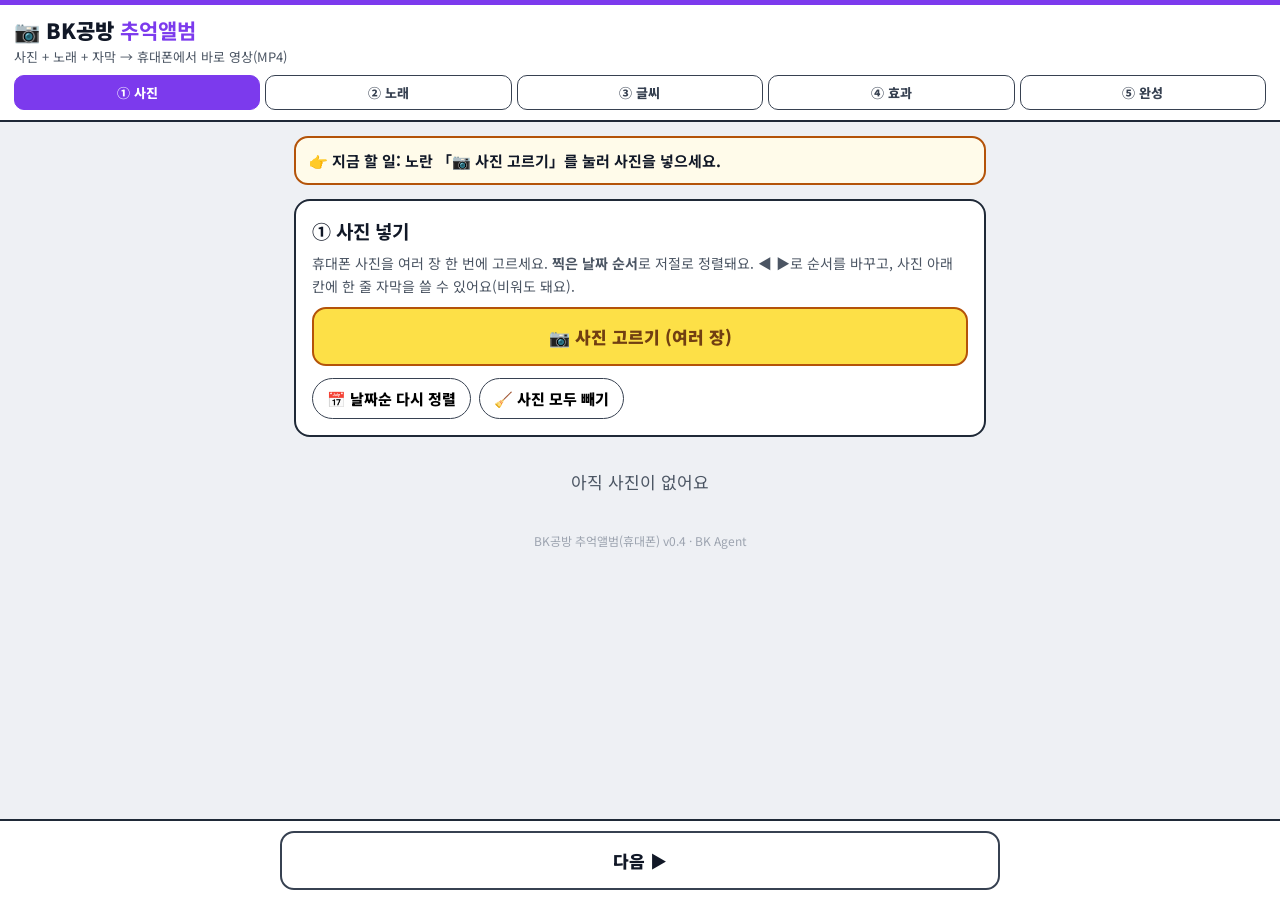
==== index.html @ 102a4ceb "추억앨범 v0.4: Flow 프레임 모드 안내 · 사진 그대로 움직이게" ====
<!doctype html>
<html lang="ko">
<head>
<meta charset="utf-8">
<meta name="viewport" content="width=device-width, initial-scale=1, viewport-fit=cover">
<title>BK공방 추억앨범</title>
<meta name="theme-color" content="#7c3aed">
<link rel="icon" href="icon-192.png">
<link rel="manifest" href="manifest.json">
<link rel="apple-touch-icon" href="icon-192.png">
<link rel="preconnect" href="https://fonts.googleapis.com">
<link rel="stylesheet" href="https://fonts.googleapis.com/css2?family=Noto+Sans+KR:wght@400;700;900&family=Black+Han+Sans&family=Gowun+Batang:wght@700&display=swap">
<style>
:root{--bg:#eef0f4;--ink:#111827;--sub:#4b5563;--line:#1f2937;--y:#fde047;--yb:#b45309;--p:#7c3aed}
*{box-sizing:border-box}
html,body{margin:0;background:var(--bg);color:var(--ink);font-family:'Noto Sans KR','Malgun Gothic',sans-serif;font-size:17px;-webkit-text-size-adjust:100%}
header{position:sticky;top:0;z-index:20;background:#fff;border-bottom:2px solid var(--line);border-top:5px solid var(--p);padding:10px 14px}
header h1{margin:0;font-size:21px;font-weight:900}header h1 b{color:var(--p)}
header .sub{font-size:13px;color:var(--sub);margin-top:2px}
nav{display:grid;grid-template-columns:repeat(5,1fr);gap:5px;margin-top:9px}
nav button{border:1.5px solid #374151;border-radius:10px;background:#fff;padding:7px 2px;font:inherit;font-size:13px;font-weight:800;color:#374151}
nav button.on{background:var(--p);border-color:var(--p);color:#fff}
nav button.done::after{content:' ✓';color:#16a34a}nav button.on.done::after{color:#bbf7d0}
main{padding:14px 14px 120px;max-width:720px;margin:0 auto}
.now{background:#fffbea;border:2px solid var(--yb);border-radius:14px;padding:11px 13px;font-weight:700;font-size:15px;line-height:1.55;margin-bottom:14px}
.card{background:#fff;border:2px solid var(--line);border-radius:16px;padding:16px;margin-bottom:14px}
.card h2{margin:0 0 8px;font-size:19px}
.hint{color:var(--sub);font-size:14px;line-height:1.6;margin:4px 0 10px}
.btn{display:block;width:100%;border:2px solid #374151;border-radius:14px;background:#fff;padding:15px;font:inherit;font-size:17px;font-weight:900;color:var(--ink);margin-top:10px;text-align:center}
.btn.y{background:var(--y);border-color:var(--yb);color:#713f12}
.btn.on{background:#f3e8ff;border-color:var(--p);color:#6d28d9}
.btn.sm{display:inline-block;width:auto;padding:9px 13px;font-size:14px;margin:0}
.tab{display:none}.tab.on{display:block}
.grid{display:grid;grid-template-columns:1fr 1fr;gap:10px}
.ph{background:#fff;border:2px solid var(--line);border-radius:14px;padding:8px;display:flex;flex-direction:column;gap:6px}
.ph .top{display:flex;align-items:center;justify-content:space-between;font-weight:900}
.ph .top span{font-size:12px;color:var(--sub);font-weight:600}
.ph img{width:100%;aspect-ratio:1;object-fit:cover;border-radius:10px;background:#e5e7eb}
.ph input{width:100%;font:inherit;font-size:14px;padding:8px;border:1.5px solid #374151;border-radius:8px}
.ph .row{display:flex;gap:5px}.ph .row button{flex:1;border:1.5px solid #374151;border-radius:9px;background:#fff;padding:8px 0;font:inherit;font-weight:900}
label.f{display:block;font-weight:800;margin:12px 0 6px}
input[type=text],select,textarea{width:100%;font:inherit;font-size:17px;padding:12px;border:1.5px solid #374151;border-radius:10px;background:#fff}
.chips{display:flex;flex-wrap:wrap;gap:8px}
.chips button{border:1.5px solid #374151;border-radius:999px;background:#fff;padding:9px 14px;font:inherit;font-size:15px;font-weight:800}
.chips button.on{background:#f3e8ff;border-color:var(--p);color:#6d28d9}
.chk{display:flex;gap:10px;align-items:center;font-weight:800;margin-top:12px}.chk input{width:24px;height:24px}
audio{width:100%;margin-top:10px}
video{width:100%;border-radius:12px;background:#000;margin-top:12px}
.bar{height:14px;border-radius:999px;background:#e5e7eb;overflow:hidden;margin-top:12px}.bar>div{height:100%;width:0;background:var(--p)}
#prog{font-weight:800;margin-top:8px}
.foot{position:fixed;left:0;right:0;bottom:0;background:#fff;border-top:2px solid var(--line);padding:10px 14px calc(10px + env(safe-area-inset-bottom));z-index:30}
.foot .btn{margin:0;max-width:720px;margin:0 auto}
#toast{position:fixed;left:50%;bottom:96px;transform:translateX(-50%);background:#111827;color:#fff;padding:11px 16px;border-radius:12px;font-weight:700;display:none;z-index:50;max-width:90%;text-align:center}
.ph .vbtn{border:1.5px solid var(--p);border-radius:9px;background:#f5f3ff;color:#6d28d9;padding:8px 0;font:inherit;font-size:14px;font-weight:900}
.ph .vbtn.has{background:#16a34a;border-color:#16a34a;color:#fff}
.ph .imgw{position:relative}.ph .imgw b{position:absolute;left:6px;top:6px;background:#16a34a;color:#fff;font-size:12px;padding:2px 7px;border-radius:999px}
.sheet{position:fixed;inset:0;background:rgba(0,0,0,.55);z-index:60;display:flex;align-items:flex-end;justify-content:center}
.sbox{background:#fff;border-radius:18px 18px 0 0;padding:16px 16px calc(16px + env(safe-area-inset-bottom));width:100%;max-width:720px;max-height:92vh;overflow:auto}
.sbox h2{margin:0 0 6px;font-size:19px}.sbox img,.sbox video{width:100%;max-height:28vh;object-fit:contain;background:#111;border-radius:10px}
.empty{text-align:center;color:var(--sub);padding:18px 0}
.ver{text-align:center;color:#9ca3af;font-size:12px;margin-top:20px}
</style>
</head>
<body>
<header>
  <h1>📷 BK공방 <b>추억앨범</b></h1>
  <div class="sub" id="pname">사진 + 노래 + 자막 → 휴대폰에서 바로 영상(MP4)</div>
  <nav id="nav">
    <button data-t="photo">① 사진</button><button data-t="music">② 노래</button><button data-t="text">③ 글씨</button><button data-t="fx">④ 효과</button><button data-t="make">⑤ 완성</button>
  </nav>
</header>
<main>
  <div class="now" id="now"></div>

  <section class="tab" id="t-photo">
    <div class="card"><h2>① 사진 넣기</h2>
      <p class="hint">휴대폰 사진을 여러 장 한 번에 고르세요. <b>찍은 날짜 순서</b>로 저절로 정렬돼요. ◀ ▶로 순서를 바꾸고, 사진 아래 칸에 한 줄 자막을 쓸 수 있어요(비워도 돼요).</p>
      <button class="btn" id="pick">📷 사진 고르기 (여러 장)</button>
      <div class="chips" style="margin-top:12px"><button class="sm" id="sortDate">📅 날짜순 다시 정렬</button><button class="sm" id="clearAll">🧹 사진 모두 빼기</button></div>
    </div>
    <div id="photos" class="grid"></div>
  </section>

  <section class="tab" id="t-music">
    <div class="card"><h2>② 노래 넣기</h2>
      <p class="hint">깔고 싶은 노래(MP3)를 고르세요. 다른 가수의 노래는 유튜브에서 저작권 문제가 생길 수 있어요.</p>
      <button class="btn" id="pickMusic">🎵 노래 고르기 (MP3)</button>
      <div id="musicInfo" class="hint"></div><audio id="aud" controls style="display:none"></audio>
      <label class="chk"><input type="checkbox" id="fit"> 사진 길이를 노래 길이에 맞추기 (추천)</label>
      <label class="f">사진 한 장 길이 <span id="secV"></span></label>
      <input type="range" id="sec" min="2" max="10" step="0.5" style="width:100%">
    </div>
  </section>

  <section class="tab" id="t-text">
    <div class="card"><h2>③ 제목 · 끝 글씨</h2>
      <label class="f">첫 화면 제목 (노랑 큰 글씨)</label><input type="text" id="title" placeholder="예) 우리 가족 2019 ~ 2026">
      <label class="f">마지막 화면 글씨</label><input type="text" id="endText" placeholder="예) 사랑해요, 우리 가족">
      <label class="f">사진 자막 자리</label>
      <div class="chips" id="capPos"><button data-v="low">아래쪽</button><button data-v="mid">가운데</button></div>
      <p class="hint" style="margin-top:12px">사진마다 자막은 ① 사진에서 써요.</p>
    </div>
  </section>

  <section class="tab" id="t-fx">
    <div class="card"><h2>④ 효과</h2>
      <p class="hint">안 골라도 부드럽게 넘어가는 영상이 나와요.</p>
      <label class="f">사진이 바뀔 때</label>
      <button class="btn" id="mixBtn">🎲 골고루 섞기</button>
      <p class="hint">켜면 사진마다 다른 모양으로 골고루 바뀌어요. 아래에서 한 가지를 누르면 그 모양만 써요.</p>
      <div class="chips" id="trans"></div>
      <label class="f">넘어가는 시간</label><div class="chips" id="speed"></div>
      <label class="f">🎨 색감</label><div class="chips" id="color"></div>
      <label class="f">✨ 분위기 효과 (영상 전체)</label><div class="chips" id="efx"></div>
      <label class="chk"><input type="checkbox" id="zoom"> 🖼 사진 천천히 확대</label>
      <label class="chk"><input type="checkbox" id="fadein"> 처음 검은 화면에서 서서히</label>
      <label class="chk"><input type="checkbox" id="fadeout"> 끝에 서서히 어두워지기</label>
    </div>
  </section>

  <section class="tab" id="t-make">
    <div class="card"><h2>⑤ 완성본 만들기</h2>
      <label class="f">화면 모양</label><div class="chips" id="ratio"><button data-v="9:16">📱 세로 (쇼츠 · 카톡)</button><button data-v="16:9">🖥 가로 (유튜브 · TV)</button></div>
      <label class="f">화질</label><div class="chips" id="qual"><button data-v="720">보통 720 (빠름)</button><button data-v="1080">선명 1080</button></div>
      <p class="hint" style="margin-top:12px" id="sum"></p>
      <button class="btn" id="make">🎞 완성본 만들기</button>
      <div class="bar"><div id="bar"></div></div><div id="prog" class="hint"></div>
      <p class="hint">만드는 동안 <b>화면을 켜 두고 이 화면에 있어 주세요.</b> 다른 앱으로 가면 멈춰요.</p>
      <video id="out" controls playsinline style="display:none"></video>
      <button class="btn" id="save" style="display:none">💾 휴대폰에 저장</button>
      <button class="btn" id="share" style="display:none">📤 카톡 · 다른 앱으로 보내기</button>
    </div>
  </section>
  <div class="ver">BK공방 추억앨범(휴대폰) v0.4 · BK Agent</div>
</main>
<div class="foot"><button class="btn y" id="next">다음 ▶</button></div>
<div id="toast"></div>
<div id="sheet" class="sheet" style="display:none"><div class="sbox">
  <h2 id="sTitle">✨ 사진을 영상으로</h2>
  <p class="hint">Google Flow에서 이 사진을 8초 영상으로 만들어 넣어요. <b>노란 버튼을 차례로</b> 누르세요. (권장: Veo 3.1 Lite · 10크레딧)</p>
  <img id="sImg" alt="">
  <button class="btn" data-s="0">① 사진을 휴대폰에 저장</button>
  <button class="btn" data-s="1">② Flow 프롬프트 복사</button>
  <button class="btn" data-s="2">③ Flow 열기</button>
  <div class="now" style="margin:10px 0 0;font-size:14px">⚠ Flow에서 꼭 이렇게 해야 <b>내 사진이 그대로 움직여요</b><br>
    ⓐ 입력 칸 아래에서 <b>「프레임」(Frames to Video)</b>을 고르기<br>
    ⓑ <b>「시작」(첫 프레임) 칸</b>에 ①에서 저장한 사진 넣기<br>
    ⓒ 화면 비율은 사진과 같게 (세로 사진 = 9:16)<br>
    ⓓ 프롬프트 붙여넣기 → 만들기 → 다운로드<br>
    <span style="color:#b91c1c">✖ 「재료」(Ingredients)에 넣거나 글만 넣으면 사진과 다른 새 영상이 나와요.</span></div>
  <button class="btn" data-s="3">④ 받은 영상 넣기</button>
  <button class="btn" data-s="del" id="sDel" style="display:none">🗑 넣은 영상 빼기 (사진으로 되돌리기)</button>
  <button class="btn" data-s="close">닫기</button>
</div></div>
<script src="fx.js"></script>
<script src="mp4mux.js"></script>
<script src="album.js"></script>
<script>if ('serviceWorker' in navigator && location.protocol === 'https:') navigator.serviceWorker.register('sw.js').catch(() => {});</script>
</body>
</html>
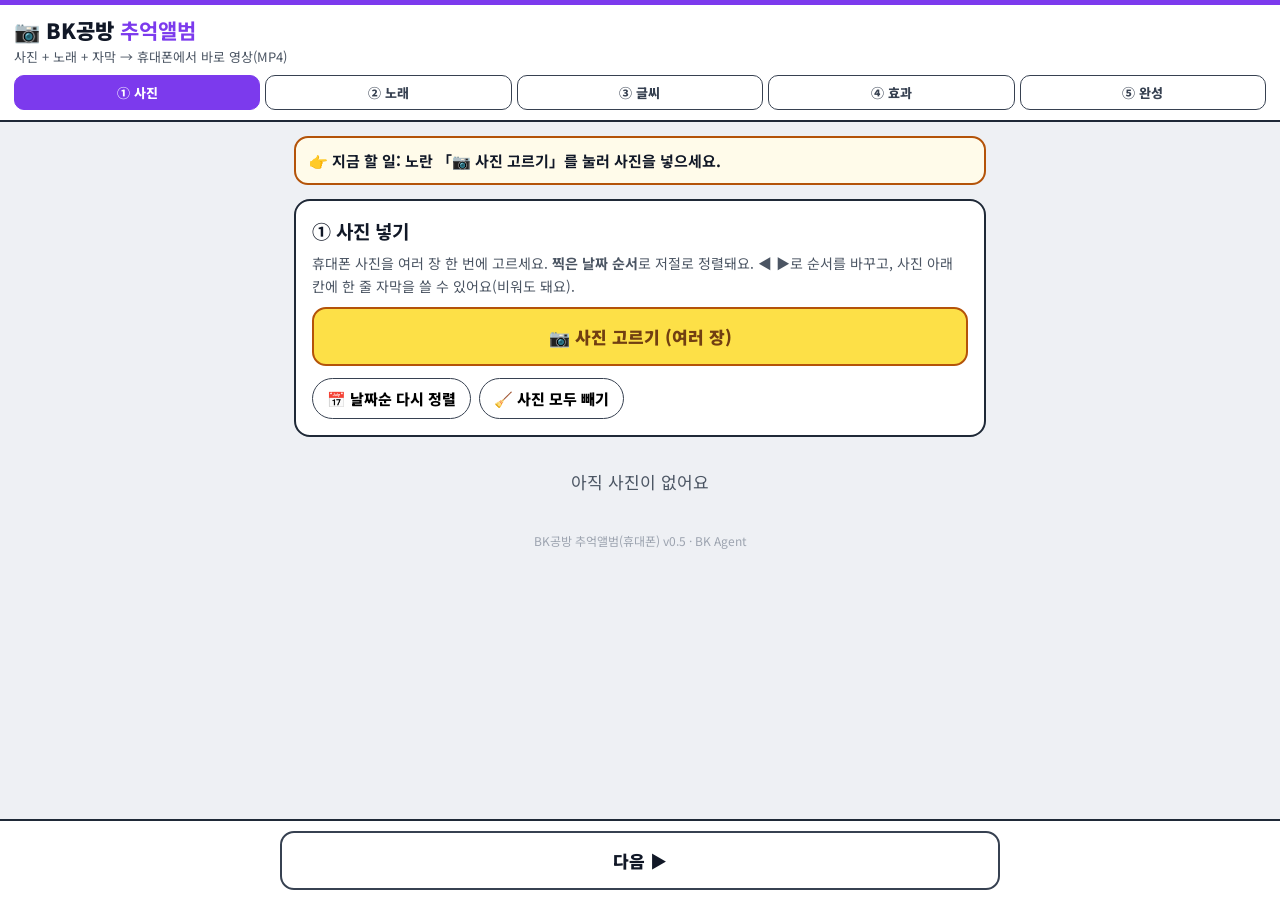
==== commit 54e2e0a6: "추억앨범 v0.5: Flow 사진 붙이는 순서 안내(실제 화면대로)" ====
--- a/index.html
+++ b/index.html
@@ -131,7 +131,7 @@
       <button class="btn" id="share" style="display:none">📤 카톡 · 다른 앱으로 보내기</button>
     </div>
   </section>
-  <div class="ver">BK공방 추억앨범(휴대폰) v0.4 · BK Agent</div>
+  <div class="ver">BK공방 추억앨범(휴대폰) v0.5 · BK Agent</div>
 </main>
 <div class="foot"><button class="btn y" id="next">다음 ▶</button></div>
 <div id="toast"></div>
@@ -143,11 +143,12 @@
   <button class="btn" data-s="1">② Flow 프롬프트 복사</button>
   <button class="btn" data-s="2">③ Flow 열기</button>
   <div class="now" style="margin:10px 0 0;font-size:14px">⚠ Flow에서 꼭 이렇게 해야 <b>내 사진이 그대로 움직여요</b><br>
-    ⓐ 입력 칸 아래에서 <b>「프레임」(Frames to Video)</b>을 고르기<br>
-    ⓑ <b>「시작」(첫 프레임) 칸</b>에 ①에서 저장한 사진 넣기<br>
-    ⓒ 화면 비율은 사진과 같게 (세로 사진 = 9:16)<br>
-    ⓓ 프롬프트 붙여넣기 → 만들기 → 다운로드<br>
-    <span style="color:#b91c1c">✖ 「재료」(Ingredients)에 넣거나 글만 넣으면 사진과 다른 새 영상이 나와요.</span></div>
+    ⓐ 처음 한 번: 위쪽 ＋ 또는 업로드(⬆)로 ①에서 저장한 사진을 Flow에 올리기<br>
+    ⓑ 입력 칸 <b>왼쪽 아래 「＋」</b> → 목록에서 <b>그 사진 누르기</b><br>
+    ⓒ 입력 칸 안에 <b>작은 사진이 붙었는지</b> 꼭 확인<br>
+    ⓓ 「무엇을 만들고 싶으신가요?」에 ②의 프롬프트 붙여넣기 → <b>→</b> 누르기<br>
+    ⓔ 다 되면 영상 누르기 → 다운로드<br>
+    <span style="color:#b91c1c">✖ 입력 칸에 사진이 안 붙은 채로 만들면 다른 사람 영상이 나와요.</span></div>
   <button class="btn" data-s="3">④ 받은 영상 넣기</button>
   <button class="btn" data-s="del" id="sDel" style="display:none">🗑 넣은 영상 빼기 (사진으로 되돌리기)</button>
   <button class="btn" data-s="close">닫기</button>
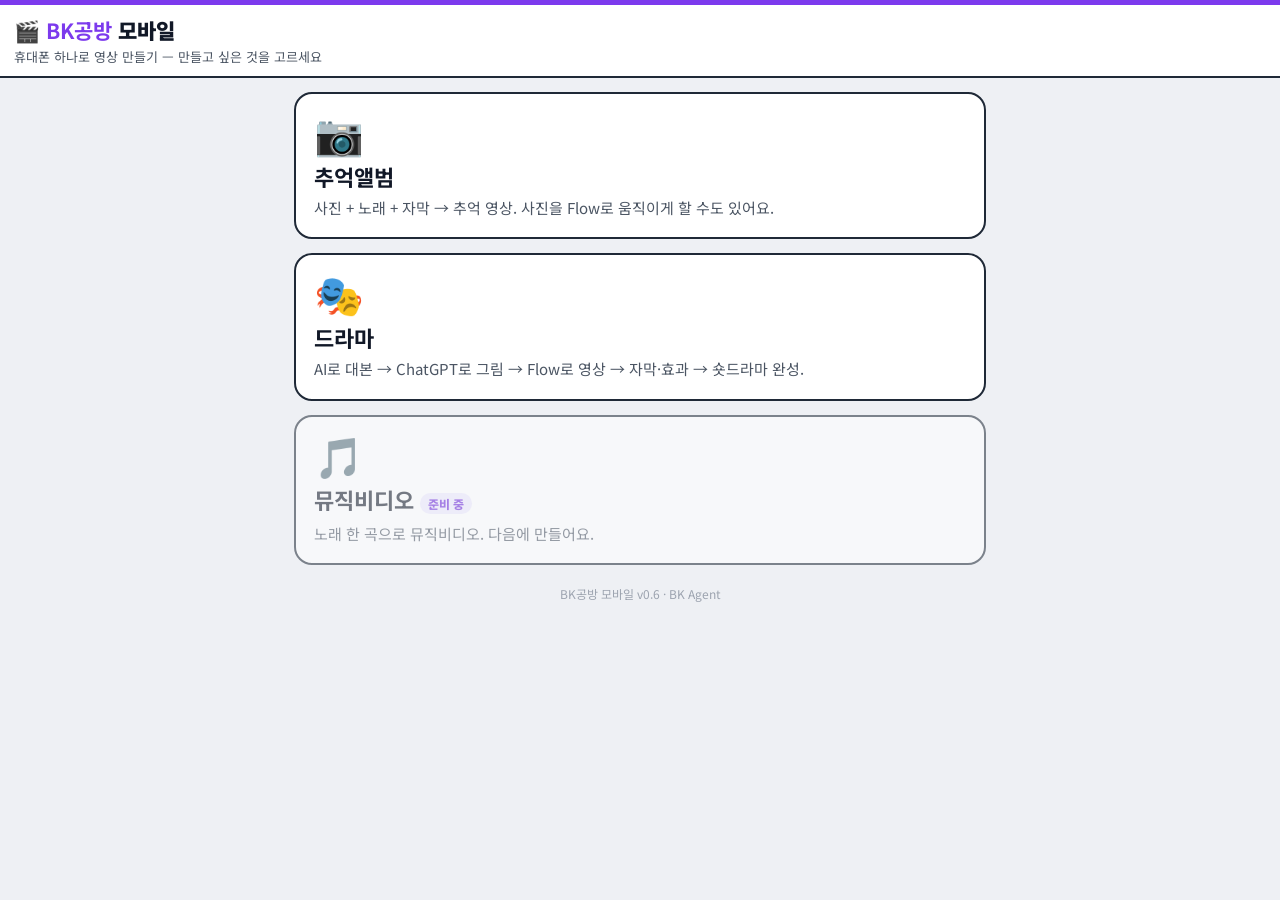
==== commit 57315ec9: "BK공방 모바일 v0.6: 대문 + 드라마 휴대폰판(보드 방식)" ====
--- a/index.html
+++ b/index.html
@@ -3,159 +3,25 @@
 <head>
 <meta charset="utf-8">
 <meta name="viewport" content="width=device-width, initial-scale=1, viewport-fit=cover">
-<title>BK공방 추억앨범</title>
+<title>BK공방</title>
 <meta name="theme-color" content="#7c3aed">
 <link rel="icon" href="icon-192.png">
 <link rel="manifest" href="manifest.json">
 <link rel="apple-touch-icon" href="icon-192.png">
-<link rel="preconnect" href="https://fonts.googleapis.com">
-<link rel="stylesheet" href="https://fonts.googleapis.com/css2?family=Noto+Sans+KR:wght@400;700;900&family=Black+Han+Sans&family=Gowun+Batang:wght@700&display=swap">
-<style>
-:root{--bg:#eef0f4;--ink:#111827;--sub:#4b5563;--line:#1f2937;--y:#fde047;--yb:#b45309;--p:#7c3aed}
-*{box-sizing:border-box}
-html,body{margin:0;background:var(--bg);color:var(--ink);font-family:'Noto Sans KR','Malgun Gothic',sans-serif;font-size:17px;-webkit-text-size-adjust:100%}
-header{position:sticky;top:0;z-index:20;background:#fff;border-bottom:2px solid var(--line);border-top:5px solid var(--p);padding:10px 14px}
-header h1{margin:0;font-size:21px;font-weight:900}header h1 b{color:var(--p)}
-header .sub{font-size:13px;color:var(--sub);margin-top:2px}
-nav{display:grid;grid-template-columns:repeat(5,1fr);gap:5px;margin-top:9px}
-nav button{border:1.5px solid #374151;border-radius:10px;background:#fff;padding:7px 2px;font:inherit;font-size:13px;font-weight:800;color:#374151}
-nav button.on{background:var(--p);border-color:var(--p);color:#fff}
-nav button.done::after{content:' ✓';color:#16a34a}nav button.on.done::after{color:#bbf7d0}
-main{padding:14px 14px 120px;max-width:720px;margin:0 auto}
-.now{background:#fffbea;border:2px solid var(--yb);border-radius:14px;padding:11px 13px;font-weight:700;font-size:15px;line-height:1.55;margin-bottom:14px}
-.card{background:#fff;border:2px solid var(--line);border-radius:16px;padding:16px;margin-bottom:14px}
-.card h2{margin:0 0 8px;font-size:19px}
-.hint{color:var(--sub);font-size:14px;line-height:1.6;margin:4px 0 10px}
-.btn{display:block;width:100%;border:2px solid #374151;border-radius:14px;background:#fff;padding:15px;font:inherit;font-size:17px;font-weight:900;color:var(--ink);margin-top:10px;text-align:center}
-.btn.y{background:var(--y);border-color:var(--yb);color:#713f12}
-.btn.on{background:#f3e8ff;border-color:var(--p);color:#6d28d9}
-.btn.sm{display:inline-block;width:auto;padding:9px 13px;font-size:14px;margin:0}
-.tab{display:none}.tab.on{display:block}
-.grid{display:grid;grid-template-columns:1fr 1fr;gap:10px}
-.ph{background:#fff;border:2px solid var(--line);border-radius:14px;padding:8px;display:flex;flex-direction:column;gap:6px}
-.ph .top{display:flex;align-items:center;justify-content:space-between;font-weight:900}
-.ph .top span{font-size:12px;color:var(--sub);font-weight:600}
-.ph img{width:100%;aspect-ratio:1;object-fit:cover;border-radius:10px;background:#e5e7eb}
-.ph input{width:100%;font:inherit;font-size:14px;padding:8px;border:1.5px solid #374151;border-radius:8px}
-.ph .row{display:flex;gap:5px}.ph .row button{flex:1;border:1.5px solid #374151;border-radius:9px;background:#fff;padding:8px 0;font:inherit;font-weight:900}
-label.f{display:block;font-weight:800;margin:12px 0 6px}
-input[type=text],select,textarea{width:100%;font:inherit;font-size:17px;padding:12px;border:1.5px solid #374151;border-radius:10px;background:#fff}
-.chips{display:flex;flex-wrap:wrap;gap:8px}
-.chips button{border:1.5px solid #374151;border-radius:999px;background:#fff;padding:9px 14px;font:inherit;font-size:15px;font-weight:800}
-.chips button.on{background:#f3e8ff;border-color:var(--p);color:#6d28d9}
-.chk{display:flex;gap:10px;align-items:center;font-weight:800;margin-top:12px}.chk input{width:24px;height:24px}
-audio{width:100%;margin-top:10px}
-video{width:100%;border-radius:12px;background:#000;margin-top:12px}
-.bar{height:14px;border-radius:999px;background:#e5e7eb;overflow:hidden;margin-top:12px}.bar>div{height:100%;width:0;background:var(--p)}
-#prog{font-weight:800;margin-top:8px}
-.foot{position:fixed;left:0;right:0;bottom:0;background:#fff;border-top:2px solid var(--line);padding:10px 14px calc(10px + env(safe-area-inset-bottom));z-index:30}
-.foot .btn{margin:0;max-width:720px;margin:0 auto}
-#toast{position:fixed;left:50%;bottom:96px;transform:translateX(-50%);background:#111827;color:#fff;padding:11px 16px;border-radius:12px;font-weight:700;display:none;z-index:50;max-width:90%;text-align:center}
-.ph .vbtn{border:1.5px solid var(--p);border-radius:9px;background:#f5f3ff;color:#6d28d9;padding:8px 0;font:inherit;font-size:14px;font-weight:900}
-.ph .vbtn.has{background:#16a34a;border-color:#16a34a;color:#fff}
-.ph .imgw{position:relative}.ph .imgw b{position:absolute;left:6px;top:6px;background:#16a34a;color:#fff;font-size:12px;padding:2px 7px;border-radius:999px}
-.sheet{position:fixed;inset:0;background:rgba(0,0,0,.55);z-index:60;display:flex;align-items:flex-end;justify-content:center}
-.sbox{background:#fff;border-radius:18px 18px 0 0;padding:16px 16px calc(16px + env(safe-area-inset-bottom));width:100%;max-width:720px;max-height:92vh;overflow:auto}
-.sbox h2{margin:0 0 6px;font-size:19px}.sbox img,.sbox video{width:100%;max-height:28vh;object-fit:contain;background:#111;border-radius:10px}
-.empty{text-align:center;color:var(--sub);padding:18px 0}
-.ver{text-align:center;color:#9ca3af;font-size:12px;margin-top:20px}
-</style>
+<link rel="stylesheet" href="https://fonts.googleapis.com/css2?family=Noto+Sans+KR:wght@400;700;900&display=swap">
+<link rel="stylesheet" href="app.css">
 </head>
 <body>
 <header>
-  <h1>📷 BK공방 <b>추억앨범</b></h1>
-  <div class="sub" id="pname">사진 + 노래 + 자막 → 휴대폰에서 바로 영상(MP4)</div>
-  <nav id="nav">
-    <button data-t="photo">① 사진</button><button data-t="music">② 노래</button><button data-t="text">③ 글씨</button><button data-t="fx">④ 효과</button><button data-t="make">⑤ 완성</button>
-  </nav>
+  <h1>🎬 <b>BK공방</b> 모바일</h1>
+  <div class="sub">휴대폰 하나로 영상 만들기 — 만들고 싶은 것을 고르세요</div>
 </header>
 <main>
-  <div class="now" id="now"></div>
-
-  <section class="tab" id="t-photo">
-    <div class="card"><h2>① 사진 넣기</h2>
-      <p class="hint">휴대폰 사진을 여러 장 한 번에 고르세요. <b>찍은 날짜 순서</b>로 저절로 정렬돼요. ◀ ▶로 순서를 바꾸고, 사진 아래 칸에 한 줄 자막을 쓸 수 있어요(비워도 돼요).</p>
-      <button class="btn" id="pick">📷 사진 고르기 (여러 장)</button>
-      <div class="chips" style="margin-top:12px"><button class="sm" id="sortDate">📅 날짜순 다시 정렬</button><button class="sm" id="clearAll">🧹 사진 모두 빼기</button></div>
-    </div>
-    <div id="photos" class="grid"></div>
-  </section>
-
-  <section class="tab" id="t-music">
-    <div class="card"><h2>② 노래 넣기</h2>
-      <p class="hint">깔고 싶은 노래(MP3)를 고르세요. 다른 가수의 노래는 유튜브에서 저작권 문제가 생길 수 있어요.</p>
-      <button class="btn" id="pickMusic">🎵 노래 고르기 (MP3)</button>
-      <div id="musicInfo" class="hint"></div><audio id="aud" controls style="display:none"></audio>
-      <label class="chk"><input type="checkbox" id="fit"> 사진 길이를 노래 길이에 맞추기 (추천)</label>
-      <label class="f">사진 한 장 길이 <span id="secV"></span></label>
-      <input type="range" id="sec" min="2" max="10" step="0.5" style="width:100%">
-    </div>
-  </section>
-
-  <section class="tab" id="t-text">
-    <div class="card"><h2>③ 제목 · 끝 글씨</h2>
-      <label class="f">첫 화면 제목 (노랑 큰 글씨)</label><input type="text" id="title" placeholder="예) 우리 가족 2019 ~ 2026">
-      <label class="f">마지막 화면 글씨</label><input type="text" id="endText" placeholder="예) 사랑해요, 우리 가족">
-      <label class="f">사진 자막 자리</label>
-      <div class="chips" id="capPos"><button data-v="low">아래쪽</button><button data-v="mid">가운데</button></div>
-      <p class="hint" style="margin-top:12px">사진마다 자막은 ① 사진에서 써요.</p>
-    </div>
-  </section>
-
-  <section class="tab" id="t-fx">
-    <div class="card"><h2>④ 효과</h2>
-      <p class="hint">안 골라도 부드럽게 넘어가는 영상이 나와요.</p>
-      <label class="f">사진이 바뀔 때</label>
-      <button class="btn" id="mixBtn">🎲 골고루 섞기</button>
-      <p class="hint">켜면 사진마다 다른 모양으로 골고루 바뀌어요. 아래에서 한 가지를 누르면 그 모양만 써요.</p>
-      <div class="chips" id="trans"></div>
-      <label class="f">넘어가는 시간</label><div class="chips" id="speed"></div>
-      <label class="f">🎨 색감</label><div class="chips" id="color"></div>
-      <label class="f">✨ 분위기 효과 (영상 전체)</label><div class="chips" id="efx"></div>
-      <label class="chk"><input type="checkbox" id="zoom"> 🖼 사진 천천히 확대</label>
-      <label class="chk"><input type="checkbox" id="fadein"> 처음 검은 화면에서 서서히</label>
-      <label class="chk"><input type="checkbox" id="fadeout"> 끝에 서서히 어두워지기</label>
-    </div>
-  </section>
-
-  <section class="tab" id="t-make">
-    <div class="card"><h2>⑤ 완성본 만들기</h2>
-      <label class="f">화면 모양</label><div class="chips" id="ratio"><button data-v="9:16">📱 세로 (쇼츠 · 카톡)</button><button data-v="16:9">🖥 가로 (유튜브 · TV)</button></div>
-      <label class="f">화질</label><div class="chips" id="qual"><button data-v="720">보통 720 (빠름)</button><button data-v="1080">선명 1080</button></div>
-      <p class="hint" style="margin-top:12px" id="sum"></p>
-      <button class="btn" id="make">🎞 완성본 만들기</button>
-      <div class="bar"><div id="bar"></div></div><div id="prog" class="hint"></div>
-      <p class="hint">만드는 동안 <b>화면을 켜 두고 이 화면에 있어 주세요.</b> 다른 앱으로 가면 멈춰요.</p>
-      <video id="out" controls playsinline style="display:none"></video>
-      <button class="btn" id="save" style="display:none">💾 휴대폰에 저장</button>
-      <button class="btn" id="share" style="display:none">📤 카톡 · 다른 앱으로 보내기</button>
-    </div>
-  </section>
-  <div class="ver">BK공방 추억앨범(휴대폰) v0.5 · BK Agent</div>
+  <a class="big" href="album.html"><div class="e">📷</div><h2>추억앨범</h2><p>사진 + 노래 + 자막 → 추억 영상. 사진을 Flow로 움직이게 할 수도 있어요.</p></a>
+  <a class="big" href="drama.html"><div class="e">🎭</div><h2>드라마</h2><p>AI로 대본 → ChatGPT로 그림 → Flow로 영상 → 자막·효과 → 숏드라마 완성.</p></a>
+  <div class="big soon"><div class="e">🎵</div><h2>뮤직비디오 <span class="tag">준비 중</span></h2><p>노래 한 곡으로 뮤직비디오. 다음에 만들어요.</p></div>
+  <div class="ver">BK공방 모바일 v0.6 · BK Agent</div>
 </main>
-<div class="foot"><button class="btn y" id="next">다음 ▶</button></div>
-<div id="toast"></div>
-<div id="sheet" class="sheet" style="display:none"><div class="sbox">
-  <h2 id="sTitle">✨ 사진을 영상으로</h2>
-  <p class="hint">Google Flow에서 이 사진을 8초 영상으로 만들어 넣어요. <b>노란 버튼을 차례로</b> 누르세요. (권장: Veo 3.1 Lite · 10크레딧)</p>
-  <img id="sImg" alt="">
-  <button class="btn" data-s="0">① 사진을 휴대폰에 저장</button>
-  <button class="btn" data-s="1">② Flow 프롬프트 복사</button>
-  <button class="btn" data-s="2">③ Flow 열기</button>
-  <div class="now" style="margin:10px 0 0;font-size:14px">⚠ Flow에서 꼭 이렇게 해야 <b>내 사진이 그대로 움직여요</b><br>
-    ⓐ 처음 한 번: 위쪽 ＋ 또는 업로드(⬆)로 ①에서 저장한 사진을 Flow에 올리기<br>
-    ⓑ 입력 칸 <b>왼쪽 아래 「＋」</b> → 목록에서 <b>그 사진 누르기</b><br>
-    ⓒ 입력 칸 안에 <b>작은 사진이 붙었는지</b> 꼭 확인<br>
-    ⓓ 「무엇을 만들고 싶으신가요?」에 ②의 프롬프트 붙여넣기 → <b>→</b> 누르기<br>
-    ⓔ 다 되면 영상 누르기 → 다운로드<br>
-    <span style="color:#b91c1c">✖ 입력 칸에 사진이 안 붙은 채로 만들면 다른 사람 영상이 나와요.</span></div>
-  <button class="btn" data-s="3">④ 받은 영상 넣기</button>
-  <button class="btn" data-s="del" id="sDel" style="display:none">🗑 넣은 영상 빼기 (사진으로 되돌리기)</button>
-  <button class="btn" data-s="close">닫기</button>
-</div></div>
-<script src="fx.js"></script>
-<script src="mp4mux.js"></script>
-<script src="album.js"></script>
 <script>if ('serviceWorker' in navigator && location.protocol === 'https:') navigator.serviceWorker.register('sw.js').catch(() => {});</script>
 </body>
 </html>
--- a/app.css
+++ b/app.css
@@ -0,0 +1,67 @@
+/* BK공방 모바일 공용 모양 (대문 · 드라마) — 추억앨범과 같은 모양 */
+:root{--bg:#eef0f4;--ink:#111827;--sub:#4b5563;--line:#1f2937;--y:#fde047;--yb:#b45309;--p:#7c3aed}
+*{box-sizing:border-box}
+html,body{margin:0;background:var(--bg);color:var(--ink);font-family:'Noto Sans KR','Malgun Gothic',sans-serif;font-size:17px;-webkit-text-size-adjust:100%}
+header{position:sticky;top:0;z-index:20;background:#fff;border-bottom:2px solid var(--line);border-top:5px solid var(--p);padding:10px 14px}
+header h1{margin:0;font-size:21px;font-weight:900}header h1 b{color:var(--p)}
+header .home{text-decoration:none;margin-right:2px}
+header .sub{font-size:13px;color:var(--sub);margin-top:2px}
+nav{display:grid;grid-template-columns:repeat(5,1fr);gap:5px;margin-top:9px}
+nav.n6{grid-template-columns:repeat(6,1fr);gap:4px}
+nav button{border:1.5px solid #374151;border-radius:10px;background:#fff;padding:7px 1px;font:inherit;font-size:13px;font-weight:800;color:#374151}
+nav.n6 button{font-size:12px}
+nav button.on{background:var(--p);border-color:var(--p);color:#fff}
+nav button.done::after{content:' ✓';color:#16a34a}nav button.on.done::after{color:#bbf7d0}
+main{padding:14px 14px 120px;max-width:720px;margin:0 auto}
+.now{background:#fffbea;border:2px solid var(--yb);border-radius:14px;padding:11px 13px;font-weight:700;font-size:15px;line-height:1.55;margin-bottom:14px}
+.card{background:#fff;border:2px solid var(--line);border-radius:16px;padding:16px;margin-bottom:14px}
+.card h2{margin:0 0 8px;font-size:19px}
+h3.sec{font-size:17px;margin:18px 2px 8px}
+.hint{color:var(--sub);font-size:14px;line-height:1.6;margin:4px 0 10px}
+.btn{display:block;width:100%;border:2px solid #374151;border-radius:14px;background:#fff;padding:15px;font:inherit;font-size:17px;font-weight:900;color:var(--ink);margin-top:10px;text-align:center}
+.btn.y{background:var(--y);border-color:var(--yb);color:#713f12}
+.btn.on{background:#f3e8ff;border-color:var(--p);color:#6d28d9}
+.btn.sm{display:inline-block;width:auto;padding:9px 13px;font-size:14px;margin:0}
+.btn:disabled{opacity:.6}
+.tab{display:none}.tab.on{display:block}
+label.f{display:block;font-weight:800;margin:12px 0 6px}
+input[type=text],select,textarea{width:100%;font:inherit;font-size:16px;padding:12px;border:1.5px solid #374151;border-radius:10px;background:#fff}
+textarea{resize:vertical;line-height:1.5}
+.chips{display:flex;flex-wrap:wrap;gap:8px}
+.chips button{border:1.5px solid #374151;border-radius:999px;background:#fff;padding:9px 14px;font:inherit;font-size:15px;font-weight:800}
+.chips button.on{background:#f3e8ff;border-color:var(--p);color:#6d28d9}
+.chk{display:flex;gap:10px;align-items:center;font-weight:800;margin-top:12px}.chk input{width:24px;height:24px;flex:none}
+video{width:100%;border-radius:12px;background:#000;margin-top:12px}
+.bar{height:14px;border-radius:999px;background:#e5e7eb;overflow:hidden;margin-top:12px}.bar>div{height:100%;width:0;background:var(--p)}
+#prog{font-weight:800;margin-top:8px}
+.foot{position:fixed;left:0;right:0;bottom:0;background:#fff;border-top:2px solid var(--line);padding:10px 14px calc(10px + env(safe-area-inset-bottom));z-index:30}
+.foot .btn{margin:0 auto;max-width:720px}
+#toast{position:fixed;left:50%;bottom:96px;transform:translateX(-50%);background:#111827;color:#fff;padding:11px 16px;border-radius:12px;font-weight:700;display:none;z-index:70;max-width:90%;text-align:center}
+.empty{text-align:center;color:var(--sub);padding:18px 0}
+.ver{text-align:center;color:#9ca3af;font-size:12px;margin-top:20px}
+/* 보드 줄 */
+.list{display:flex;flex-direction:column;gap:10px}
+.row{background:#fff;border:2px solid var(--line);border-radius:14px;padding:10px;display:grid;grid-template-columns:96px 1fr;gap:10px;align-items:start}
+.row.ok{border-color:#16a34a}
+.row .pic{width:96px;aspect-ratio:9/16;border-radius:10px;background:#e5e7eb;object-fit:cover;display:flex;align-items:center;justify-content:center;color:#9ca3af;font-size:12px;text-align:center;overflow:hidden}
+.row .pic.wide{aspect-ratio:16/9}
+.row .pic img,.row .pic video{width:100%;height:100%;object-fit:cover;margin:0;border-radius:0}
+.row h4{margin:0 0 4px;font-size:16px}
+.row .t{font-size:13px;color:var(--sub);line-height:1.5;margin-bottom:6px;word-break:keep-all}
+.row .b{display:flex;flex-wrap:wrap;gap:6px}
+.row .b button{border:1.5px solid #374151;border-radius:10px;background:#fff;padding:8px 10px;font:inherit;font-size:14px;font-weight:900}
+.row .b button.y{background:var(--y);border-color:var(--yb);color:#713f12}
+.tag{display:inline-block;font-size:12px;font-weight:800;padding:2px 8px;border-radius:999px;background:#ede9fe;color:#6d28d9;margin:0 4px 4px 0}
+.tag.g{background:#dcfce7;color:#166534}.tag.r{background:#fee2e2;color:#991b1b}
+.capcut{background:#fff;border:2px solid var(--line);border-radius:14px;padding:10px}
+.capcut h4{margin:0 0 6px}
+.capcut input{margin-top:6px;font-size:15px;padding:9px}
+.capcut .who{font-size:12px;color:var(--sub);font-weight:800;margin-top:6px}
+/* 아래에서 올라오는 창 */
+.sheet{position:fixed;inset:0;background:rgba(0,0,0,.55);z-index:60;display:flex;align-items:flex-end;justify-content:center}
+.sbox{background:#fff;border-radius:18px 18px 0 0;padding:16px 16px calc(16px + env(safe-area-inset-bottom));width:100%;max-width:720px;max-height:92vh;overflow:auto}
+.sbox h2{margin:0 0 6px;font-size:19px}.sbox img,.sbox video{width:100%;max-height:28vh;object-fit:contain;background:#111;border-radius:10px;margin-top:6px}
+/* 대문 */
+.big{display:block;text-decoration:none;color:inherit;background:#fff;border:2px solid var(--line);border-radius:18px;padding:18px;margin-bottom:14px}
+.big .e{font-size:40px;line-height:1}.big h2{margin:8px 0 4px;font-size:22px}.big p{margin:0;color:var(--sub);font-size:15px;line-height:1.55}
+.big.soon{opacity:.55}
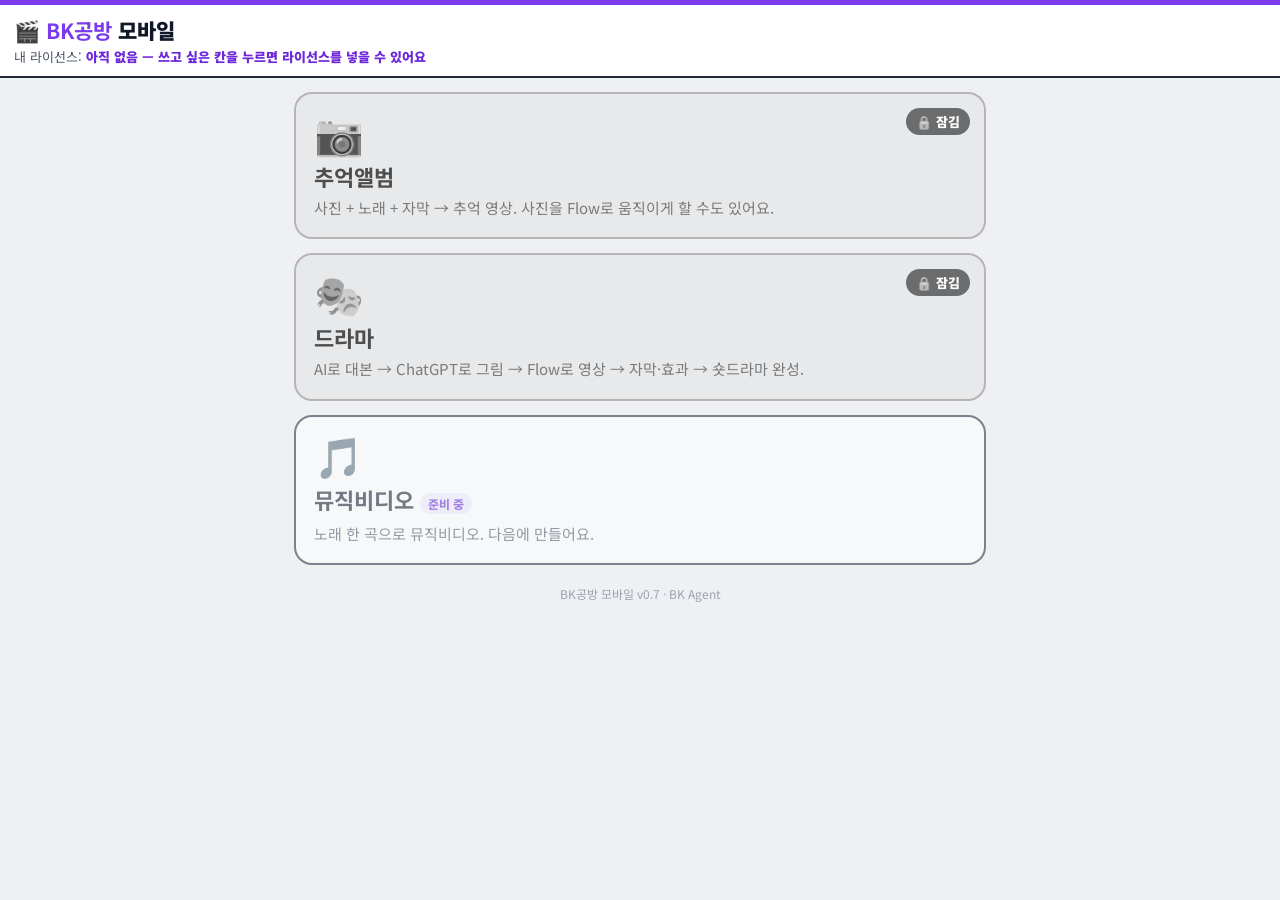
==== commit 0dd44eb0: "BK공방 모바일 v0.7: 산 상품만 열림(라이선스) · 안 산 것은 회색+🔒" ====
--- a/index.html
+++ b/index.html
@@ -10,18 +10,50 @@
 <link rel="apple-touch-icon" href="icon-192.png">
 <link rel="stylesheet" href="https://fonts.googleapis.com/css2?family=Noto+Sans+KR:wght@400;700;900&display=swap">
 <link rel="stylesheet" href="app.css">
+<style>
+.big{position:relative}
+.big.wait{opacity:.5}
+.big.lock{background:#e5e7eb;border-color:#9ca3af;filter:grayscale(1);opacity:.75}
+.big .lk{display:none;position:absolute;right:14px;top:14px;background:#374151;color:#fff;font-size:13px;font-weight:900;padding:4px 10px;border-radius:999px}
+.big.lock .lk{display:block}
+#lic{font-weight:900;color:#6d28d9}
+.dlg{position:fixed;inset:0;background:rgba(0,0,0,.55);z-index:60;display:flex;align-items:center;justify-content:center;padding:16px}
+.dlg .in{background:#fff;border:2px solid var(--line);border-radius:18px;padding:22px 18px;max-width:440px;text-align:center;line-height:1.65}
+.dlg .in .e{font-size:44px}.dlg h2{margin:6px 0 8px;font-size:19px}.dlg p{margin:0 0 6px;color:#374151;font-size:15px}
+</style>
 </head>
 <body>
 <header>
   <h1>🎬 <b>BK공방</b> 모바일</h1>
-  <div class="sub">휴대폰 하나로 영상 만들기 — 만들고 싶은 것을 고르세요</div>
+  <div class="sub">내 라이선스: <span id="lic">확인 중…</span></div>
 </header>
 <main>
-  <a class="big" href="album.html"><div class="e">📷</div><h2>추억앨범</h2><p>사진 + 노래 + 자막 → 추억 영상. 사진을 Flow로 움직이게 할 수도 있어요.</p></a>
-  <a class="big" href="drama.html"><div class="e">🎭</div><h2>드라마</h2><p>AI로 대본 → ChatGPT로 그림 → Flow로 영상 → 자막·효과 → 숏드라마 완성.</p></a>
-  <div class="big soon"><div class="e">🎵</div><h2>뮤직비디오 <span class="tag">준비 중</span></h2><p>노래 한 곡으로 뮤직비디오. 다음에 만들어요.</p></div>
-  <div class="ver">BK공방 모바일 v0.6 · BK Agent</div>
+  <a class="big wait" href="album.html" data-k="album" data-n="추억앨범"><span class="lk">🔒 잠김</span><div class="e">📷</div><h2>추억앨범</h2><p>사진 + 노래 + 자막 → 추억 영상. 사진을 Flow로 움직이게 할 수도 있어요.</p></a>
+  <a class="big wait" href="drama.html" data-k="drama" data-n="드라마"><span class="lk">🔒 잠김</span><div class="e">🎭</div><h2>드라마</h2><p>AI로 대본 → ChatGPT로 그림 → Flow로 영상 → 자막·효과 → 숏드라마 완성.</p></a>
+  <div class="big soon" data-k="music" data-n="뮤직비디오"><div class="e">🎵</div><h2>뮤직비디오 <span class="tag">준비 중</span></h2><p>노래 한 곡으로 뮤직비디오. 다음에 만들어요.</p></div>
+  <div class="ver">BK공방 모바일 v0.7 · BK Agent</div>
 </main>
-<script>if ('serviceWorker' in navigator && location.protocol === 'https:') navigator.serviceWorker.register('sw.js').catch(() => {});</script>
+<script src="license.js"></script>
+<script>
+(async function () {
+  const NAME = { drama: '드라마', music: '뮤직', album: '추억앨범' };
+  const L = window.BKLIC, R = {};
+  for (const k of ['drama', 'music', 'album', 'pro']) { try { R[k] = !!(L && (await L.check('gb_' + k + '_ok')).ok); } catch (e) { R[k] = false; } }
+  const own = ['drama', 'music', 'album'].filter(k => R[k]);
+  document.getElementById('lic').textContent = R.pro ? 'BK공방 PRO (모두 열림)' : own.length ? 'BK공방 ' + own.map(k => NAME[k]).join(' · ') + ' LITE' : '아직 없음 — 쓰고 싶은 칸을 누르면 라이선스를 넣을 수 있어요';
+  document.querySelectorAll('a.big').forEach(a => { a.classList.remove('wait'); if (!R[a.dataset.k]) a.classList.add('lock'); });
+  document.addEventListener('click', e => {
+    const a = e.target.closest('a.big.lock'); if (!a) return; e.preventDefault();
+    const n = a.dataset.n, d = document.createElement('div'); d.className = 'dlg';
+    d.innerHTML = `<div class="in"><div class="e">🔒</div><h2>「${n}」은(는) 지금 라이선스에 들어 있지 않아요</h2>
+      <p><b>BK공방 ${n} LITE</b> 또는 <b>BK공방 PRO</b>(모두)에 들어 있어요.<br>판매자(BK Agent)에게 카톡으로 문의해 주세요.</p>
+      <button class="btn y" id="dOk">알겠어요</button>
+      <button class="btn" id="dKey">🔑 라이선스를 받았어요 (넣으러 가기)</button></div>`;
+    document.body.appendChild(d);
+    d.onclick = ev => { if (ev.target === d || ev.target.id === 'dOk') d.remove(); if (ev.target.id === 'dKey') location.href = a.getAttribute('href'); };
+  });
+})();
+if ('serviceWorker' in navigator && location.protocol === 'https:') navigator.serviceWorker.register('sw.js').catch(() => {});
+</script>
 </body>
 </html>
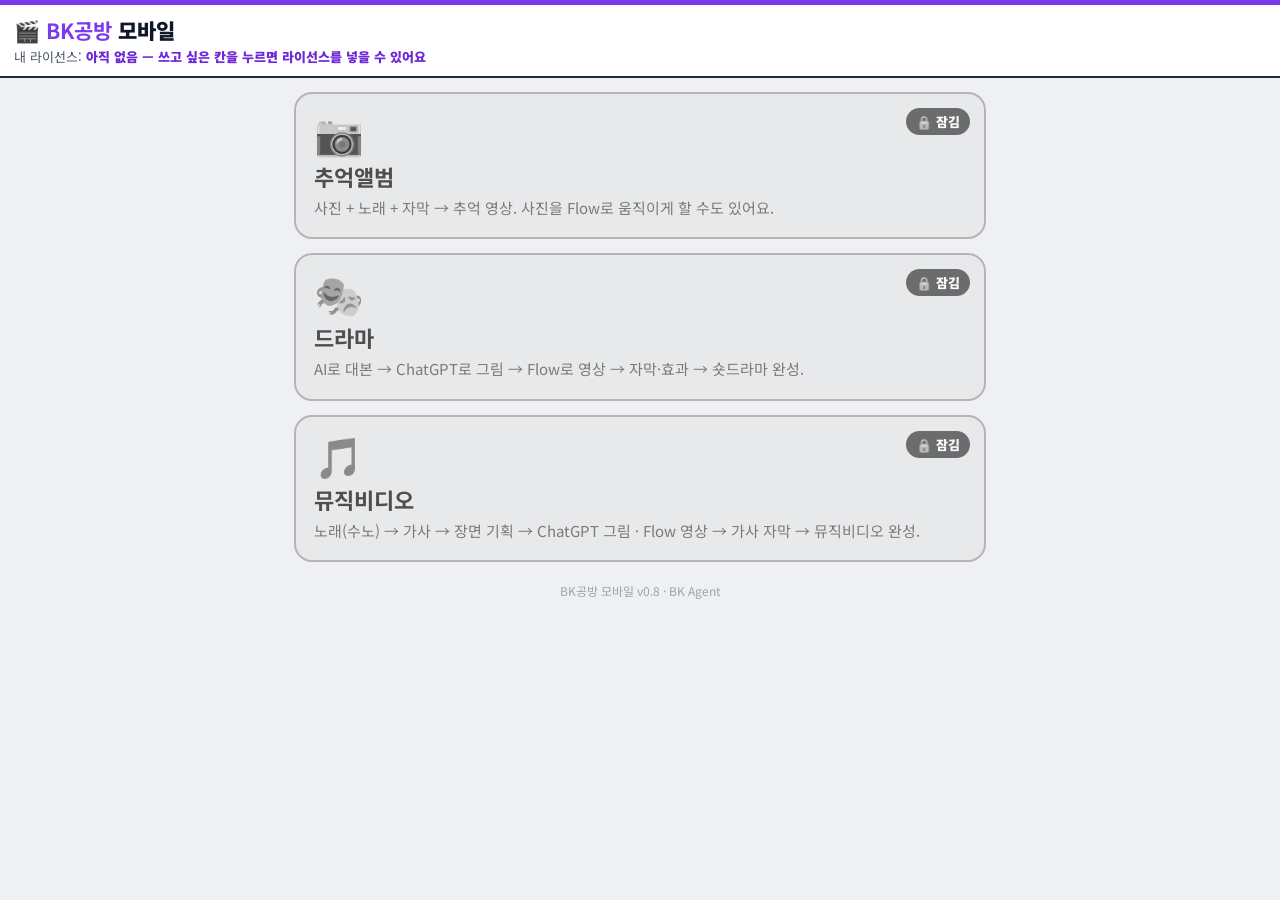
==== commit dac3275d: "BK공방 모바일 v0.8: 뮤직비디오 휴대폰판(보드 방식)" ====
--- a/index.html
+++ b/index.html
@@ -30,8 +30,8 @@
 <main>
   <a class="big wait" href="album.html" data-k="album" data-n="추억앨범"><span class="lk">🔒 잠김</span><div class="e">📷</div><h2>추억앨범</h2><p>사진 + 노래 + 자막 → 추억 영상. 사진을 Flow로 움직이게 할 수도 있어요.</p></a>
   <a class="big wait" href="drama.html" data-k="drama" data-n="드라마"><span class="lk">🔒 잠김</span><div class="e">🎭</div><h2>드라마</h2><p>AI로 대본 → ChatGPT로 그림 → Flow로 영상 → 자막·효과 → 숏드라마 완성.</p></a>
-  <div class="big soon" data-k="music" data-n="뮤직비디오"><div class="e">🎵</div><h2>뮤직비디오 <span class="tag">준비 중</span></h2><p>노래 한 곡으로 뮤직비디오. 다음에 만들어요.</p></div>
-  <div class="ver">BK공방 모바일 v0.7 · BK Agent</div>
+  <a class="big wait" href="music.html" data-k="music" data-n="뮤직비디오"><span class="lk">🔒 잠김</span><div class="e">🎵</div><h2>뮤직비디오</h2><p>노래(수노) → 가사 → 장면 기획 → ChatGPT 그림 · Flow 영상 → 가사 자막 → 뮤직비디오 완성.</p></a>
+  <div class="ver">BK공방 모바일 v0.8 · BK Agent</div>
 </main>
 <script src="license.js"></script>
 <script>
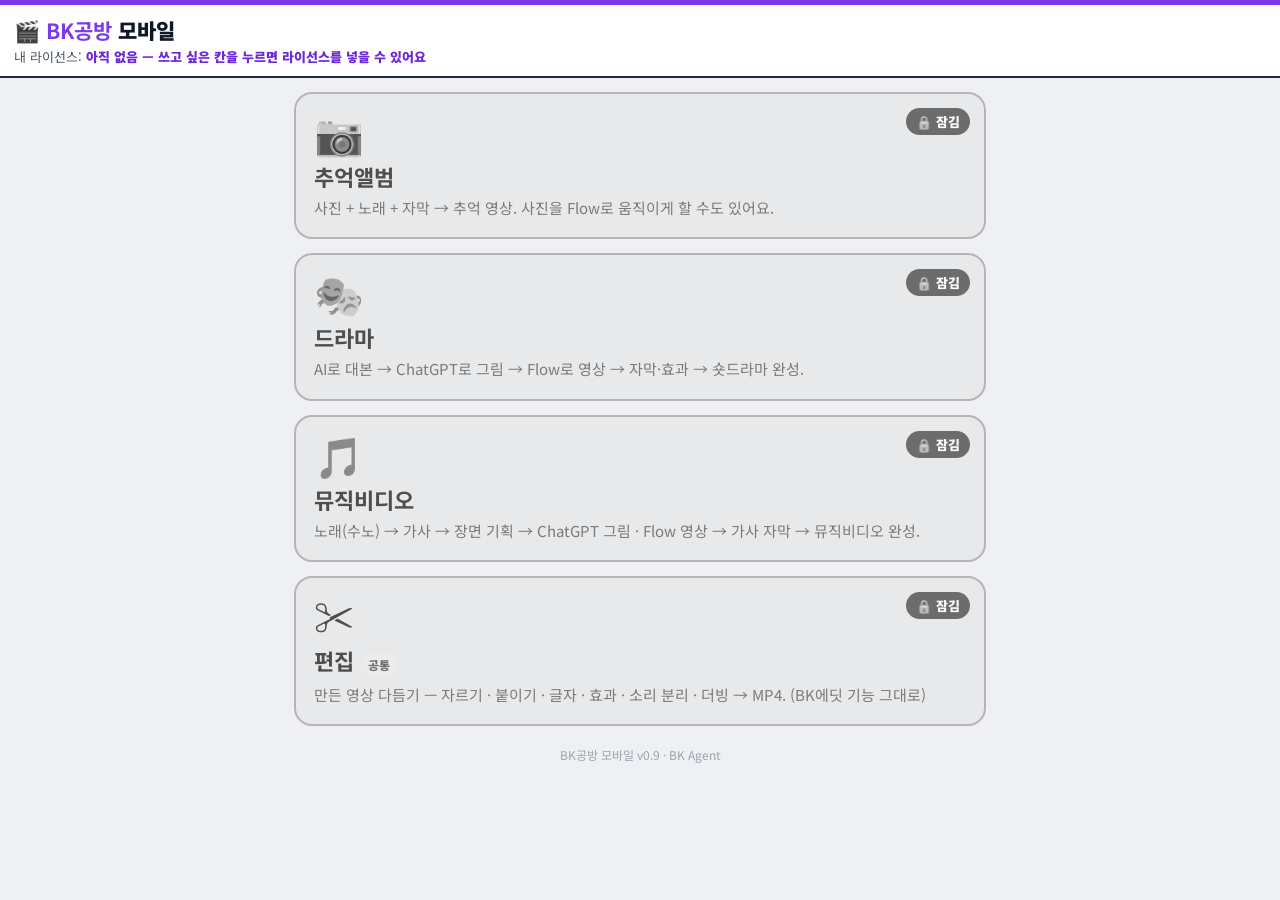
==== commit a73cf91d: "BK공방 모바일 v0.9: 첨 화면에 ✂️ 편집(공통)" ====
--- a/index.html
+++ b/index.html
@@ -31,7 +31,8 @@
   <a class="big wait" href="album.html" data-k="album" data-n="추억앨범"><span class="lk">🔒 잠김</span><div class="e">📷</div><h2>추억앨범</h2><p>사진 + 노래 + 자막 → 추억 영상. 사진을 Flow로 움직이게 할 수도 있어요.</p></a>
   <a class="big wait" href="drama.html" data-k="drama" data-n="드라마"><span class="lk">🔒 잠김</span><div class="e">🎭</div><h2>드라마</h2><p>AI로 대본 → ChatGPT로 그림 → Flow로 영상 → 자막·효과 → 숏드라마 완성.</p></a>
   <a class="big wait" href="music.html" data-k="music" data-n="뮤직비디오"><span class="lk">🔒 잠김</span><div class="e">🎵</div><h2>뮤직비디오</h2><p>노래(수노) → 가사 → 장면 기획 → ChatGPT 그림 · Flow 영상 → 가사 자막 → 뮤직비디오 완성.</p></a>
-  <div class="ver">BK공방 모바일 v0.8 · BK Agent</div>
+  <a class="big wait" href="edit/" data-k="any" data-n="편집"><span class="lk">🔒 잠김</span><div class="e">✂️</div><h2>편집 <span class="tag">공통</span></h2><p>만든 영상 다듬기 — 자르기 · 붙이기 · 글자 · 효과 · 소리 분리 · 더빙 → MP4. (BK에딧 기능 그대로)</p></a>
+  <div class="ver">BK공방 모바일 v0.9 · BK Agent</div>
 </main>
 <script src="license.js"></script>
 <script>
@@ -39,7 +40,7 @@
   const NAME = { drama: '드라마', music: '뮤직', album: '추억앨범' };
   const L = window.BKLIC, R = {};
   for (const k of ['drama', 'music', 'album', 'pro']) { try { R[k] = !!(L && (await L.check('gb_' + k + '_ok')).ok); } catch (e) { R[k] = false; } }
-  const own = ['drama', 'music', 'album'].filter(k => R[k]);
+  const own = ['drama', 'music', 'album'].filter(k => R[k]); R.any = R.pro || own.length > 0;
   document.getElementById('lic').textContent = R.pro ? 'BK공방 PRO (모두 열림)' : own.length ? 'BK공방 ' + own.map(k => NAME[k]).join(' · ') + ' LITE' : '아직 없음 — 쓰고 싶은 칸을 누르면 라이선스를 넣을 수 있어요';
   document.querySelectorAll('a.big').forEach(a => { a.classList.remove('wait'); if (!R[a.dataset.k]) a.classList.add('lock'); });
   document.addEventListener('click', e => {
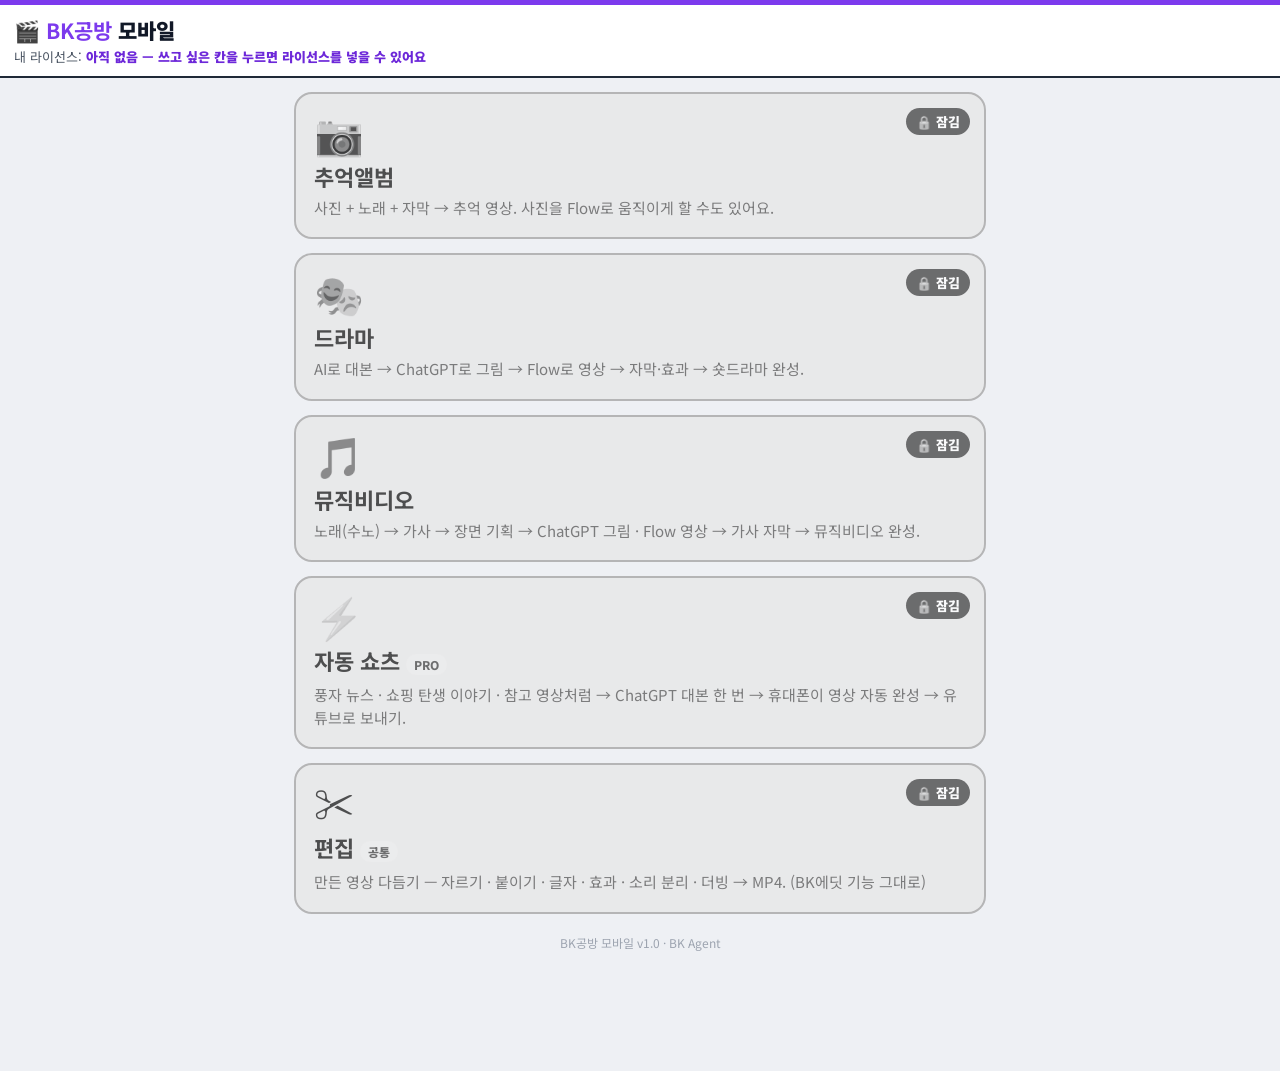
==== commit 7e688e44: "v1.0 auto shorts" ====
--- a/index.html
+++ b/index.html
@@ -31,8 +31,9 @@
   <a class="big wait" href="album.html" data-k="album" data-n="추억앨범"><span class="lk">🔒 잠김</span><div class="e">📷</div><h2>추억앨범</h2><p>사진 + 노래 + 자막 → 추억 영상. 사진을 Flow로 움직이게 할 수도 있어요.</p></a>
   <a class="big wait" href="drama.html" data-k="drama" data-n="드라마"><span class="lk">🔒 잠김</span><div class="e">🎭</div><h2>드라마</h2><p>AI로 대본 → ChatGPT로 그림 → Flow로 영상 → 자막·효과 → 숏드라마 완성.</p></a>
   <a class="big wait" href="music.html" data-k="music" data-n="뮤직비디오"><span class="lk">🔒 잠김</span><div class="e">🎵</div><h2>뮤직비디오</h2><p>노래(수노) → 가사 → 장면 기획 → ChatGPT 그림 · Flow 영상 → 가사 자막 → 뮤직비디오 완성.</p></a>
+  <a class="big wait" href="auto.html" data-k="pro" data-n="자동 쇼츠"><span class="lk">🔒 잠김</span><div class="e">⚡</div><h2>자동 쇼츠 <span class="tag">PRO</span></h2><p>풍자 뉴스 · 쇼핑 탄생 이야기 · 참고 영상처럼 → ChatGPT 대본 한 번 → 휴대폰이 영상 자동 완성 → 유튜브로 보내기.</p></a>
   <a class="big wait" href="edit/" data-k="any" data-n="편집"><span class="lk">🔒 잠김</span><div class="e">✂️</div><h2>편집 <span class="tag">공통</span></h2><p>만든 영상 다듬기 — 자르기 · 붙이기 · 글자 · 효과 · 소리 분리 · 더빙 → MP4. (BK에딧 기능 그대로)</p></a>
-  <div class="ver">BK공방 모바일 v0.9 · BK Agent</div>
+  <div class="ver">BK공방 모바일 v1.0 · BK Agent</div>
 </main>
 <script src="license.js"></script>
 <script>
